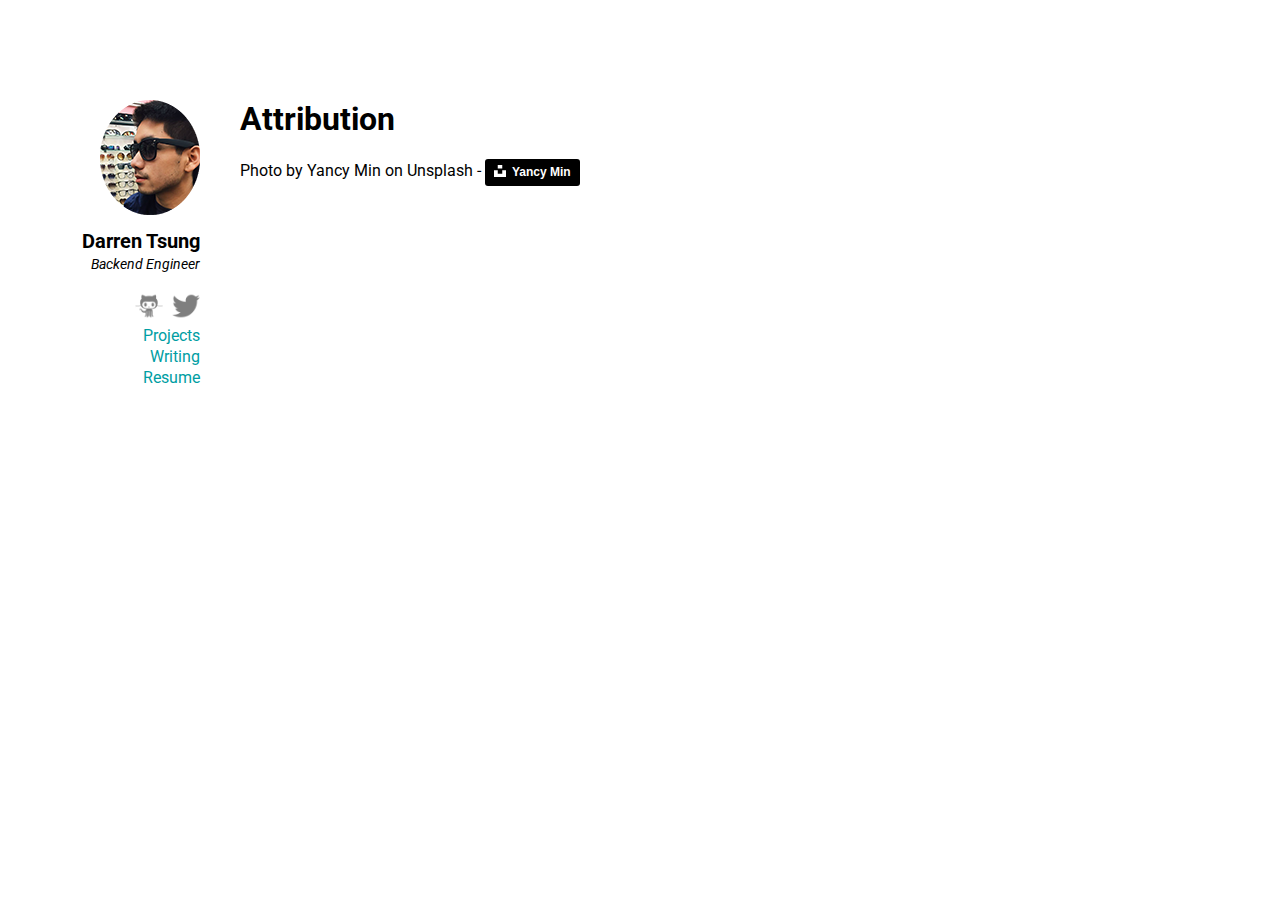
==== attribution.html @ 54c6e71e "Add attribution, use justify-content instead of margin entire space is filled" ====
<!DOCTYPE html>
<html>

<head>
    <title>Writing</title>
    <link href='http://fonts.googleapis.com/css?family=Roboto:400,300italic,500' rel='stylesheet' type='text/css'>
    <link href='main.css' rel='stylesheet' type='text/css'>
</head>

<body>
    <script src="sidebar.js"></script>
</body <body>
<div class="center">
    <h1>Attribution</h1>
    <ul>
        <li>
            Photo by Yancy Min on Unsplash -
            <a style="background-color:black;color:white;text-decoration:none;padding:4px 6px;font-family:-apple-system, BlinkMacSystemFont, &quot;San Francisco&quot;, &quot;Helvetica Neue&quot;, Helvetica, Ubuntu, Roboto, Noto, &quot;Segoe UI&quot;, Arial, sans-serif;font-size:12px;font-weight:bold;line-height:1.2;display:inline-block;border-radius:3px"
                href="https://unsplash.com/@yancymin?utm_medium=referral&amp;utm_campaign=photographer-credit&amp;utm_content=creditBadge"
                target="_blank" rel="noopener noreferrer"
                title="Download free do whatever you want high-resolution photos from Yancy Min"><span
                    style="display:inline-block;padding:2px 3px"><svg xmlns="http://www.w3.org/2000/svg"
                        style="height:12px;width:auto;position:relative;vertical-align:middle;top:-2px;fill:white"
                        viewBox="0 0 32 32">
                        <title>unsplash-logo</title>
                        <path d="M10 9V0h12v9H10zm12 5h10v18H0V14h10v9h12v-9z"></path>
                    </svg></span><span style="display:inline-block;padding:2px 3px">Yancy Min</span></a>
        </li>
        <li>
        </li>
        <li>
        </li>
    </ul>

</html>
---- main.css ----
body, html {
  margin: 0px;
  padding: 0px;
  font-family: "Roboto", sans-serif;
}

.sidebar-title {
  color:#000;
  margin-top: 10px;
  margin-bottom: 3px;
  font-size: 20px;
}

.sidebar-subtitle {
  margin-top: 0px;
  margin-bottom: 20px;
  font-size: 14px;
}

h1 {
  font-weight: 700;
}

h3 {
  margin-block-start: 0.5em;
  margin-block-end: 0.5em;
}

p {
  margin-block-start: 0.5em;
  margin-block-end: 0.5em;
}

ul {
  list-style-type: none;
  padding: 0px;
  margin: 0px;
}

a:link, a:visited {
  color:#009ea3;
  text-decoration: none;
}

.sidebar-list li {
  margin-top: 2px;
}

.sidebar {
  margin-top: 0px;
  width: 200px;
  float: left;
  text-align: right;
}

.main {
  margin-left:200px;
}

.center {
  margin-top: 100px;
  margin-left: 240px;
  width: 70%;
}

.social-image {
  width: 28px;
  height: 28px;
  margin-left: 5px;
  transition: all 0.5s ease 0s;
  opacity: 0.5;
}

.social-image:hover {
  opacity:0.8;
}
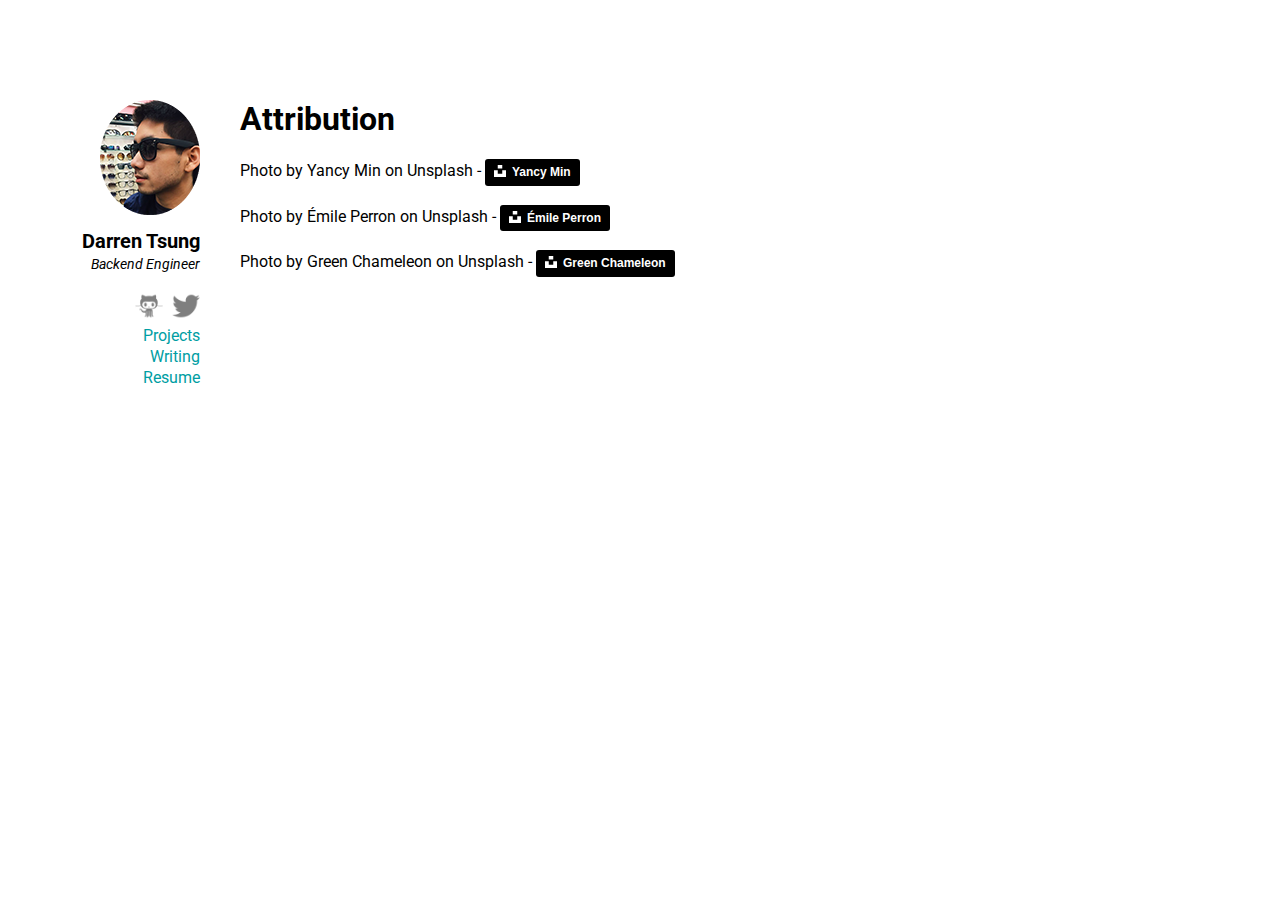
==== commit 096c611f: "Add writing / articles to projects" ====
--- a/attribution.html
+++ b/attribution.html
@@ -26,9 +26,32 @@
                         <path d="M10 9V0h12v9H10zm12 5h10v18H0V14h10v9h12v-9z"></path>
                     </svg></span><span style="display:inline-block;padding:2px 3px">Yancy Min</span></a>
         </li>
+        <br>
         <li>
-        </li>
+            Photo by Émile Perron on Unsplash -
+            <a style="background-color:black;color:white;text-decoration:none;padding:4px 6px;font-family:-apple-system, BlinkMacSystemFont, &quot;San Francisco&quot;, &quot;Helvetica Neue&quot;, Helvetica, Ubuntu, Roboto, Noto, &quot;Segoe UI&quot;, Arial, sans-serif;font-size:12px;font-weight:bold;line-height:1.2;display:inline-block;border-radius:3px"
+                href="https://unsplash.com/@emilep?utm_medium=referral&amp;utm_campaign=photographer-credit&amp;utm_content=creditBadge"
+                target="_blank" rel="noopener noreferrer"
+                title="Download free do whatever you want high-resolution photos from Émile Perron"><span
+                    style="display:inline-block;padding:2px 3px"><svg xmlns="http://www.w3.org/2000/svg"
+                        style="height:12px;width:auto;position:relative;vertical-align:middle;top:-2px;fill:white"
+                        viewBox="0 0 32 32">
+                        <title>unsplash-logo</title>
+                        <path d="M10 9V0h12v9H10zm12 5h10v18H0V14h10v9h12v-9z"></path>
+                    </svg></span><span style="display:inline-block;padding:2px 3px">Émile Perron</span></a> </li>
+        <br>
         <li>
+            Photo by Green Chameleon on Unsplash -
+            <a style="background-color:black;color:white;text-decoration:none;padding:4px 6px;font-family:-apple-system, BlinkMacSystemFont, &quot;San Francisco&quot;, &quot;Helvetica Neue&quot;, Helvetica, Ubuntu, Roboto, Noto, &quot;Segoe UI&quot;, Arial, sans-serif;font-size:12px;font-weight:bold;line-height:1.2;display:inline-block;border-radius:3px"
+                href="https://unsplash.com/@craftedbygc?utm_medium=referral&amp;utm_campaign=photographer-credit&amp;utm_content=creditBadge"
+                target="_blank" rel="noopener noreferrer"
+                title="Download free do whatever you want high-resolution photos from Green Chameleon"><span
+                    style="display:inline-block;padding:2px 3px"><svg xmlns="http://www.w3.org/2000/svg"
+                        style="height:12px;width:auto;position:relative;vertical-align:middle;top:-2px;fill:white"
+                        viewBox="0 0 32 32">
+                        <title>unsplash-logo</title>
+                        <path d="M10 9V0h12v9H10zm12 5h10v18H0V14h10v9h12v-9z"></path>
+                    </svg></span><span style="display:inline-block;padding:2px 3px">Green Chameleon</span></a>
         </li>
     </ul>
 
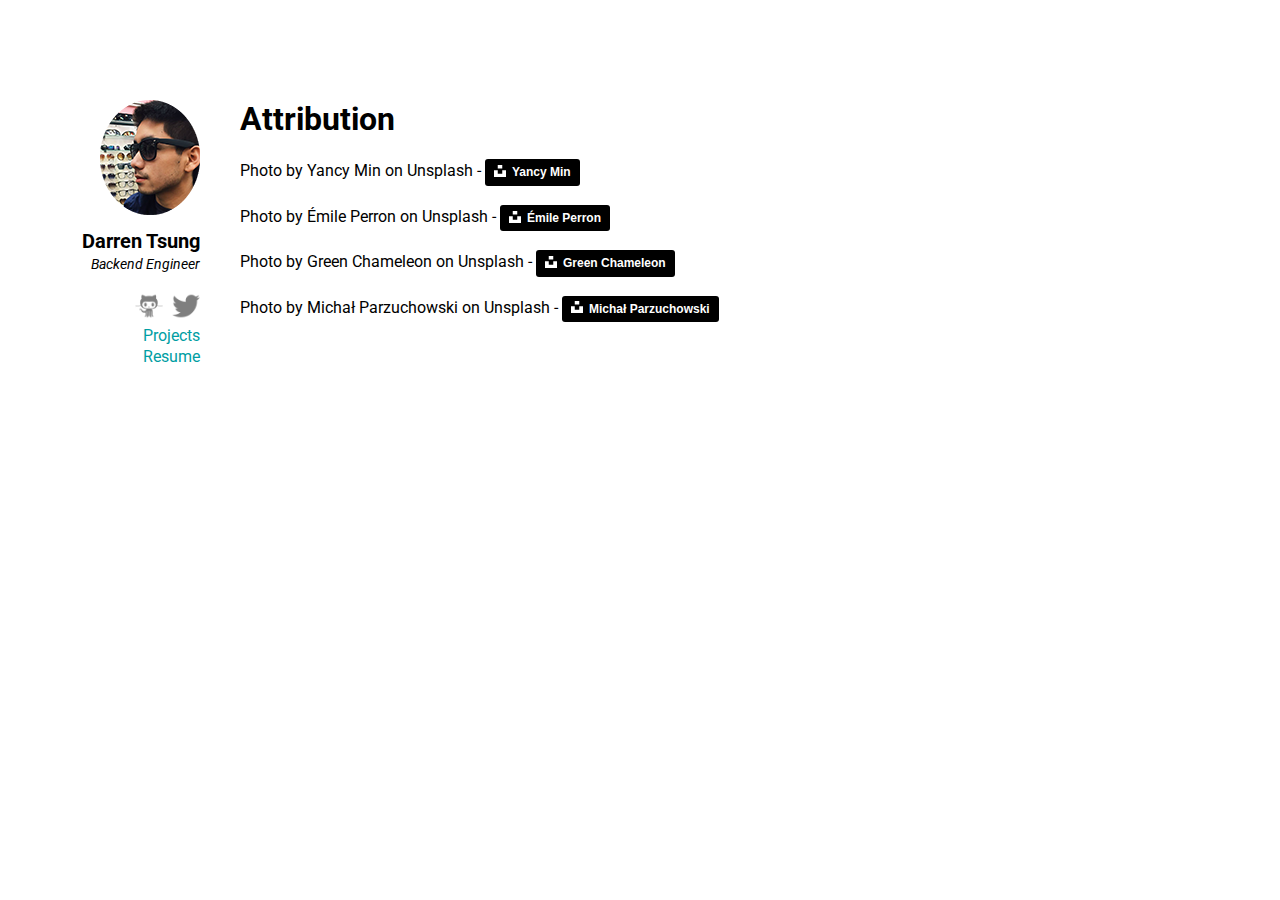
==== commit 4ddb4c91: "Add open-face chinese poker hypothesis project" ====
--- a/attribution.html
+++ b/attribution.html
@@ -2,7 +2,7 @@
 <html>
 
 <head>
-    <title>Writing</title>
+    <title>Attribution</title>
     <link href='http://fonts.googleapis.com/css?family=Roboto:400,300italic,500' rel='stylesheet' type='text/css'>
     <link href='main.css' rel='stylesheet' type='text/css'>
 </head>
@@ -53,6 +53,20 @@
                         <path d="M10 9V0h12v9H10zm12 5h10v18H0V14h10v9h12v-9z"></path>
                     </svg></span><span style="display:inline-block;padding:2px 3px">Green Chameleon</span></a>
         </li>
+        <br>
+        <li>
+            Photo by Michał Parzuchowski on Unsplash -
+            <a style="background-color:black;color:white;text-decoration:none;padding:4px 6px;font-family:-apple-system, BlinkMacSystemFont, &quot;San Francisco&quot;, &quot;Helvetica Neue&quot;, Helvetica, Ubuntu, Roboto, Noto, &quot;Segoe UI&quot;, Arial, sans-serif;font-size:12px;font-weight:bold;line-height:1.2;display:inline-block;border-radius:3px"
+                href="https://unsplash.com/@mparzuchowski?utm_medium=referral&amp;utm_campaign=photographer-credit&amp;utm_content=creditBadge"
+                target="_blank" rel="noopener noreferrer"
+                title="Download free do whatever you want high-resolution photos from Michał Parzuchowski"><span
+                    style="display:inline-block;padding:2px 3px"><svg xmlns="http://www.w3.org/2000/svg"
+                        style="height:12px;width:auto;position:relative;vertical-align:middle;top:-2px;fill:white"
+                        viewBox="0 0 32 32">
+                        <title>unsplash-logo</title>
+                        <path d="M10 9V0h12v9H10zm12 5h10v18H0V14h10v9h12v-9z"></path>
+                    </svg></span><span style="display:inline-block;padding:2px 3px">Michał Parzuchowski</span></a>
+        </li>
     </ul>
 
 </html>
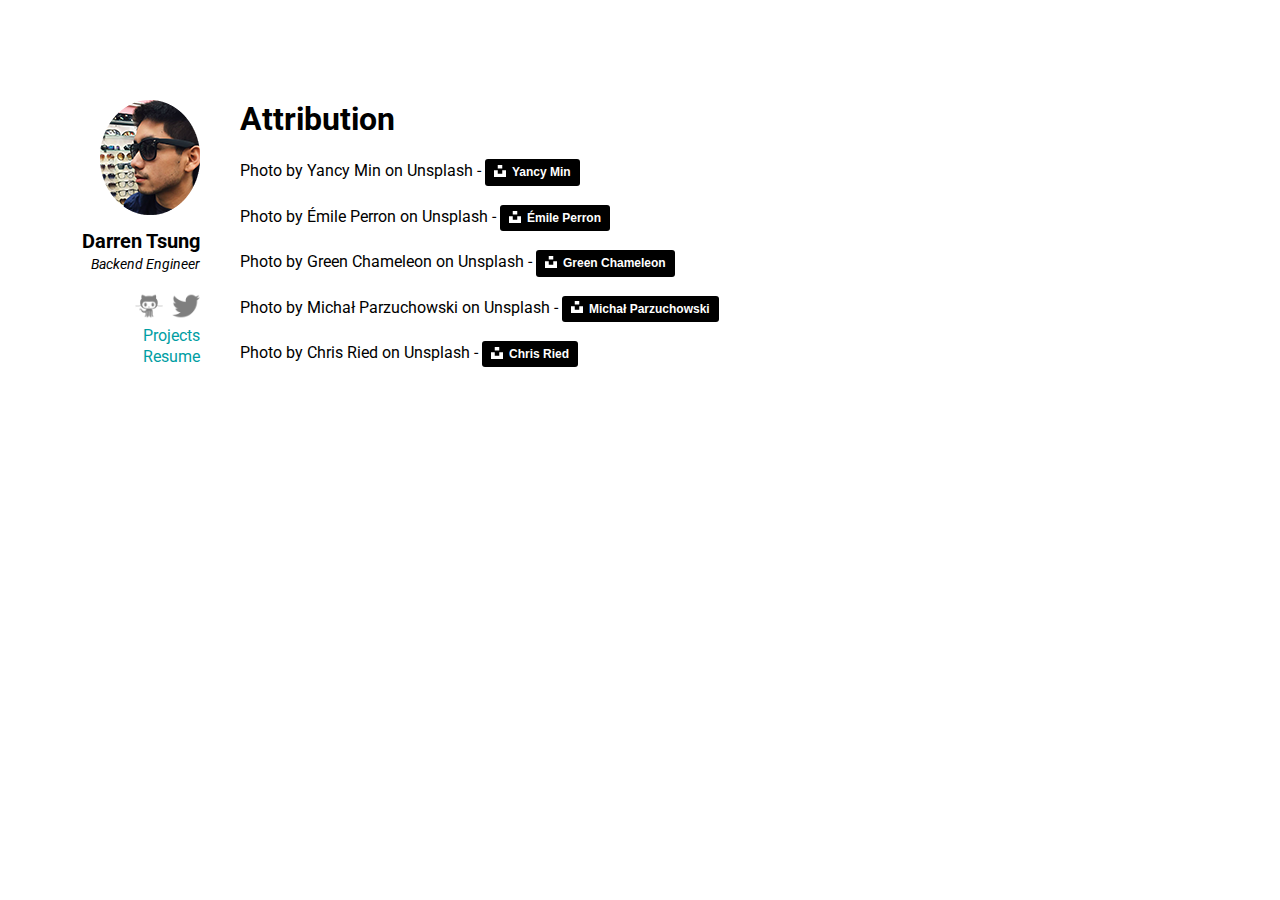
==== commit b01523f2: "Add rspec-timing-splitter project" ====
--- a/attribution.html
+++ b/attribution.html
@@ -67,6 +67,20 @@
                         <path d="M10 9V0h12v9H10zm12 5h10v18H0V14h10v9h12v-9z"></path>
                     </svg></span><span style="display:inline-block;padding:2px 3px">Michał Parzuchowski</span></a>
         </li>
+        <br>
+        <li>
+            Photo by Chris Ried on Unsplash -
+            <a style="background-color:black;color:white;text-decoration:none;padding:4px 6px;font-family:-apple-system, BlinkMacSystemFont, &quot;San Francisco&quot;, &quot;Helvetica Neue&quot;, Helvetica, Ubuntu, Roboto, Noto, &quot;Segoe UI&quot;, Arial, sans-serif;font-size:12px;font-weight:bold;line-height:1.2;display:inline-block;border-radius:3px"
+                href="https://unsplash.com/@cdr6934?utm_medium=referral&amp;utm_campaign=photographer-credit&amp;utm_content=creditBadge"
+                target="_blank" rel="noopener noreferrer"
+                title="Download free do whatever you want high-resolution photos from Chris Ried"><span
+                    style="display:inline-block;padding:2px 3px"><svg xmlns="http://www.w3.org/2000/svg"
+                        style="height:12px;width:auto;position:relative;vertical-align:middle;top:-2px;fill:white"
+                        viewBox="0 0 32 32">
+                        <title>unsplash-logo</title>
+                        <path d="M10 9V0h12v9H10zm12 5h10v18H0V14h10v9h12v-9z"></path>
+                    </svg></span><span style="display:inline-block;padding:2px 3px">Chris Ried</span></a>
+        </li>
     </ul>
 
 </html>
